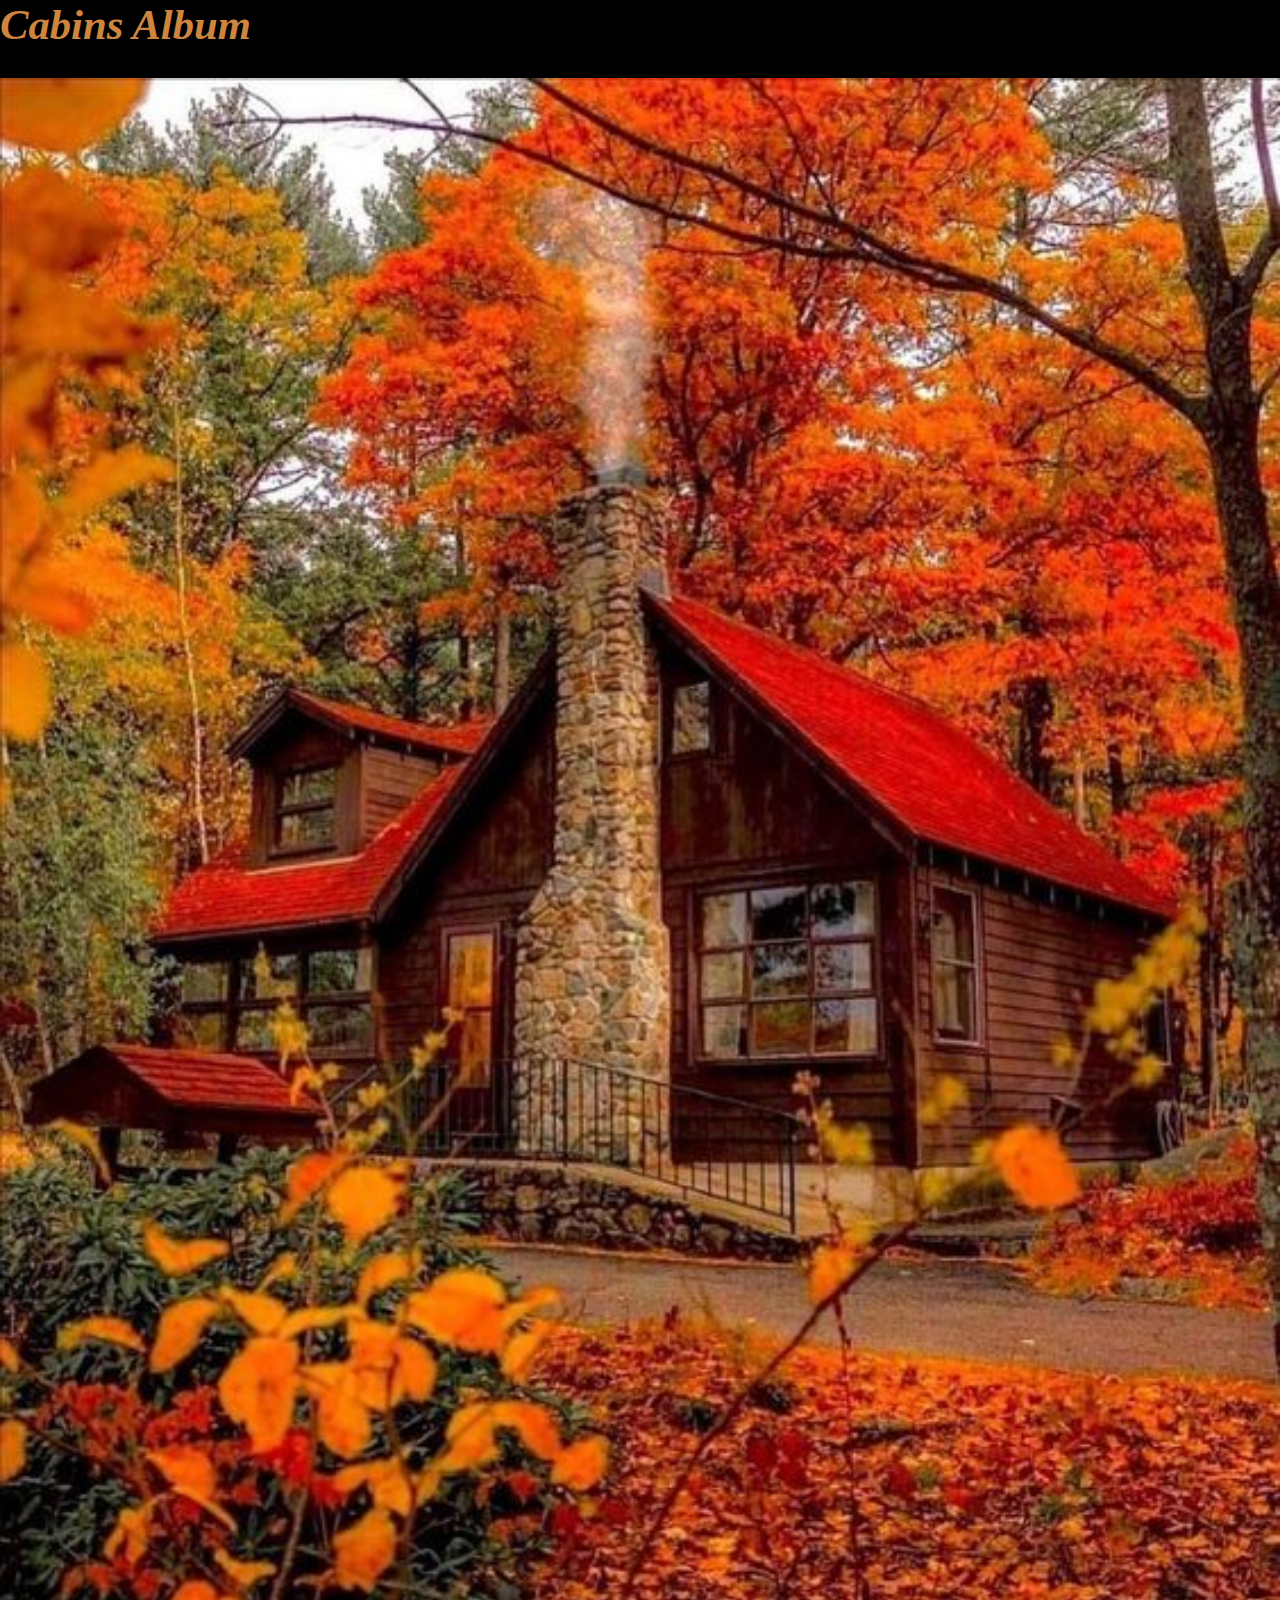
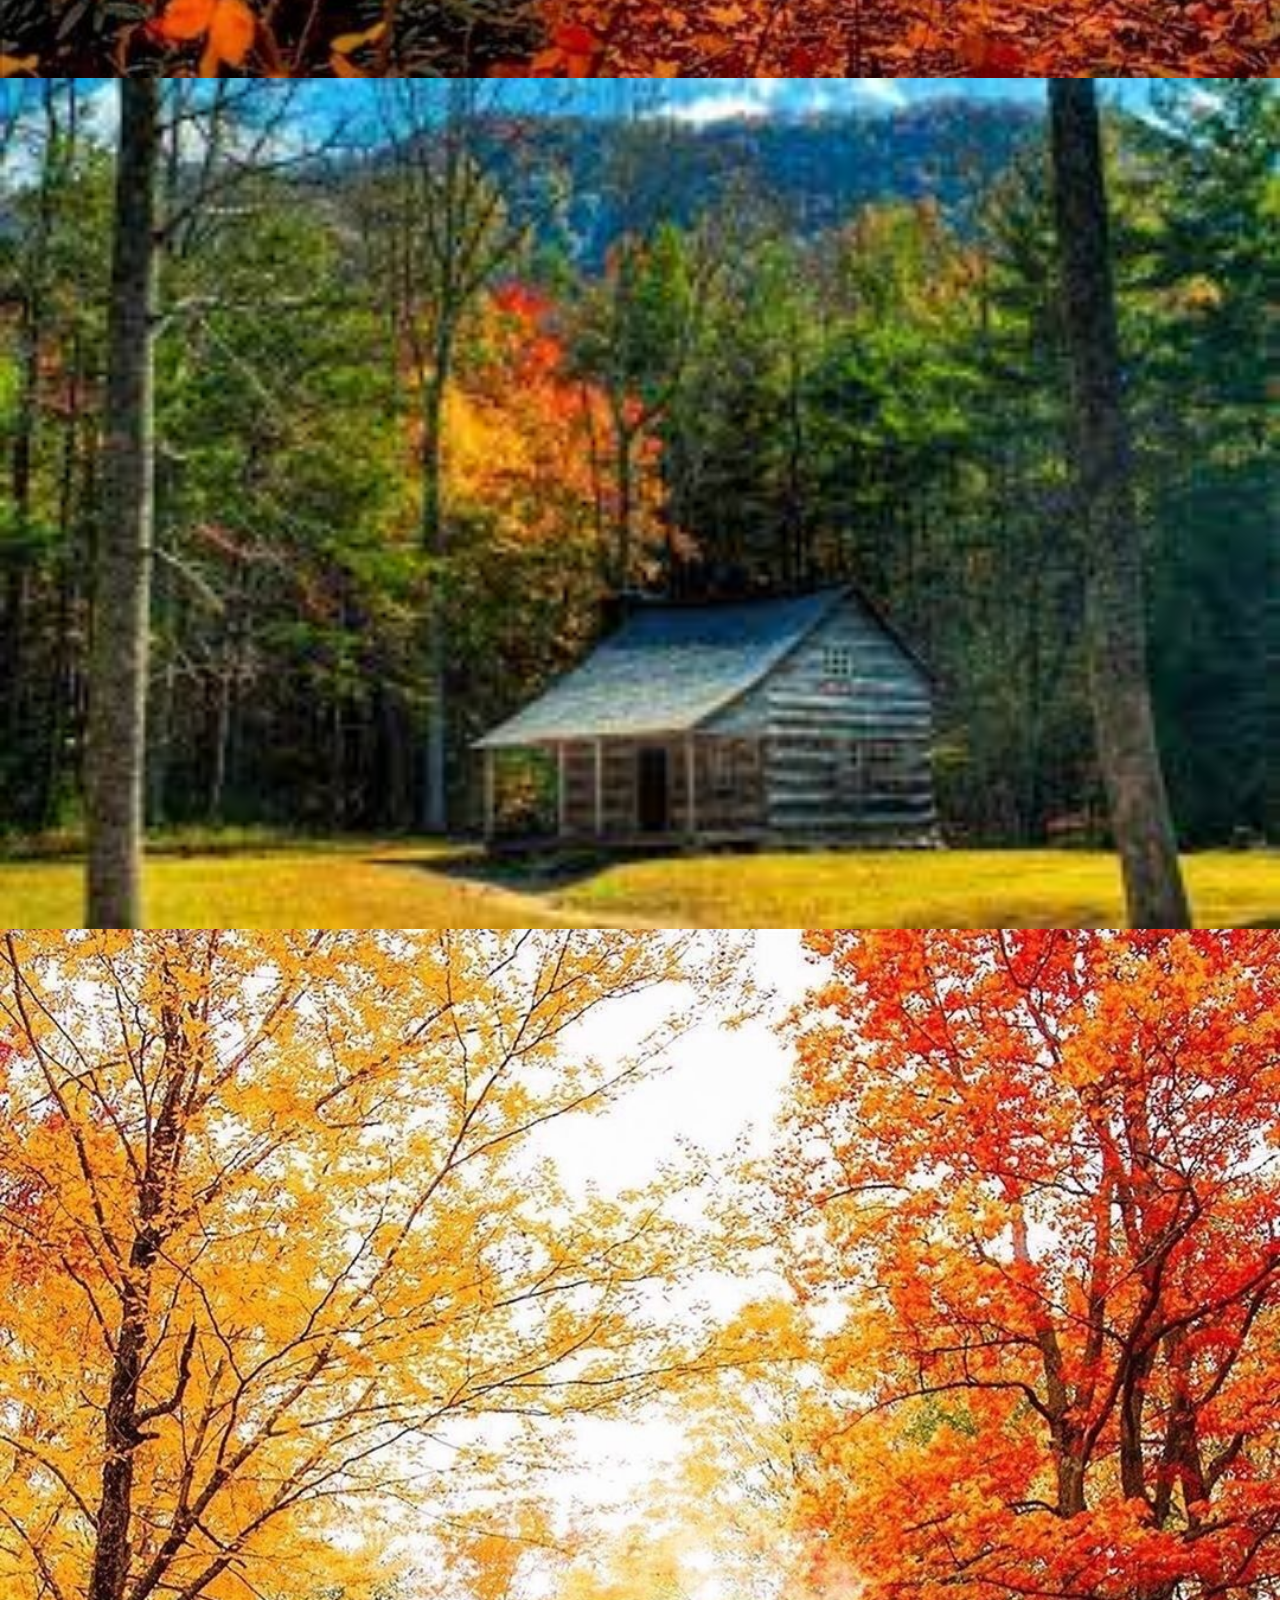
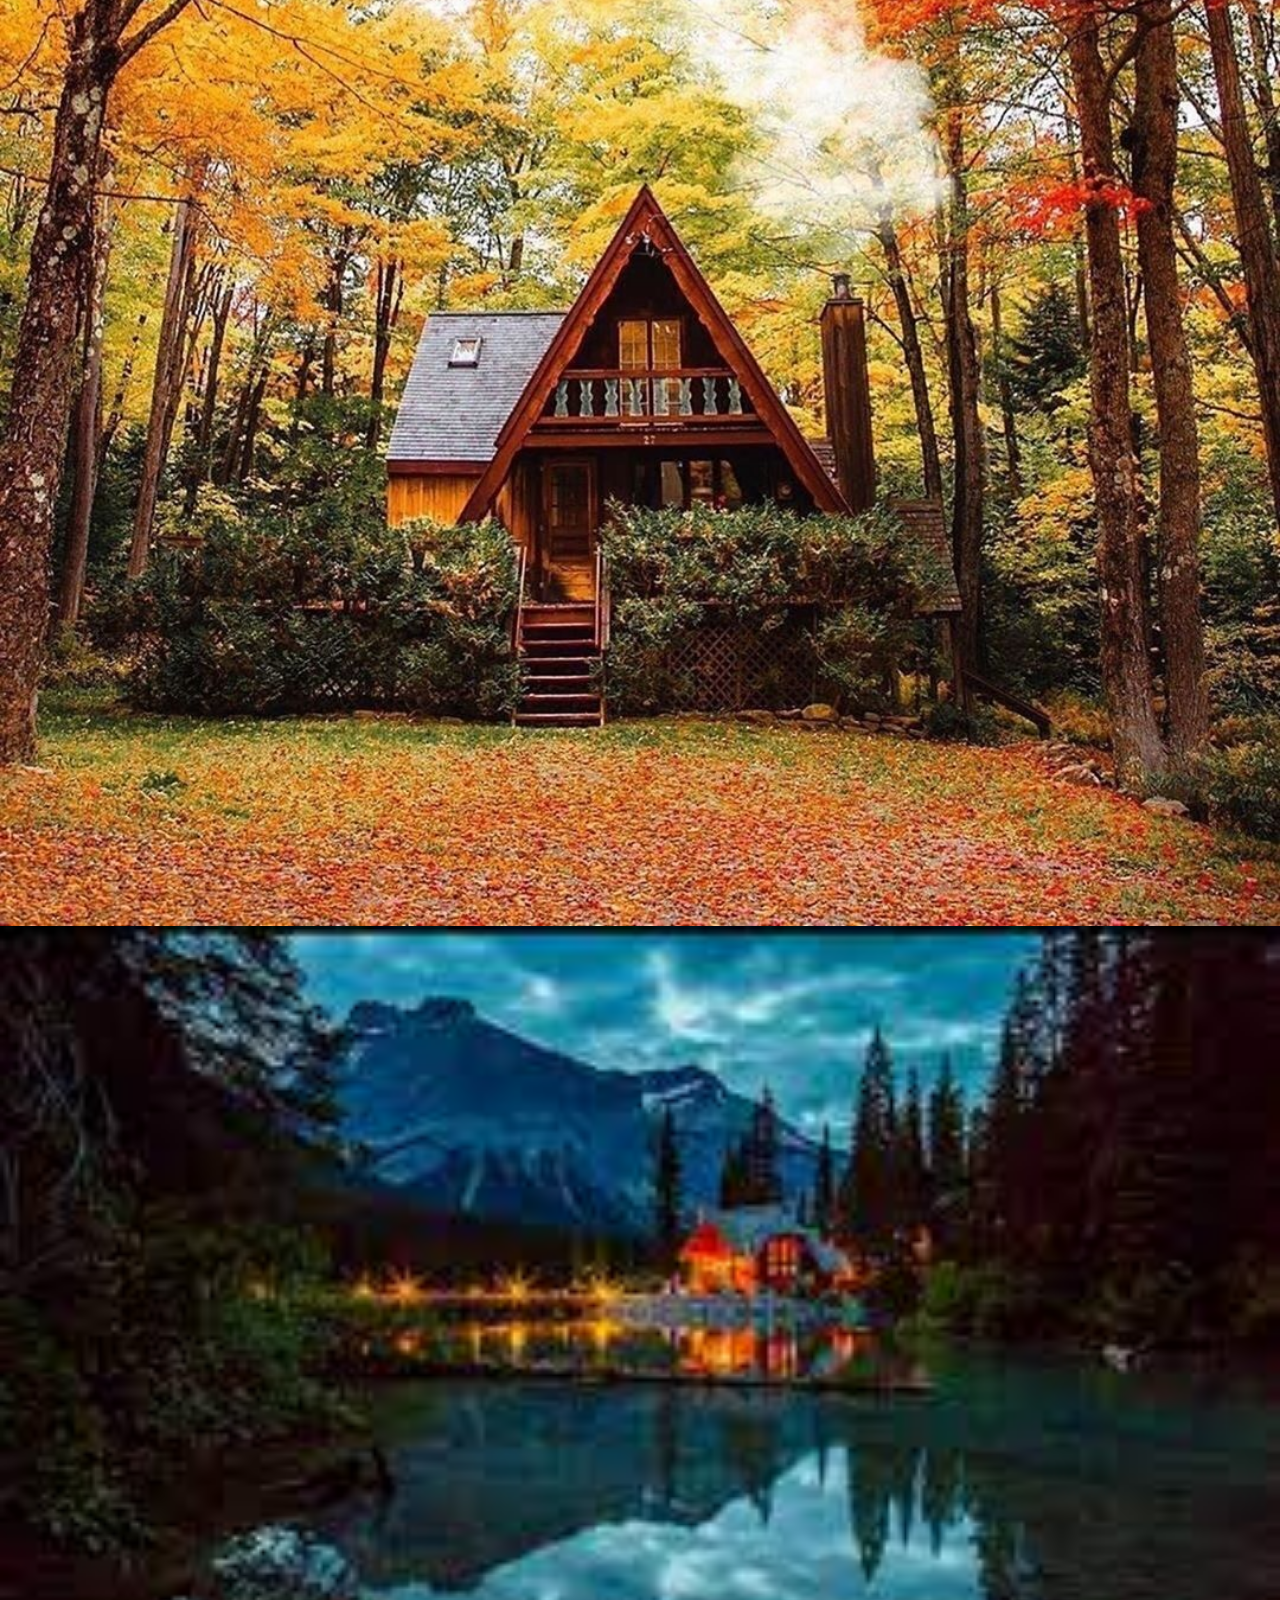
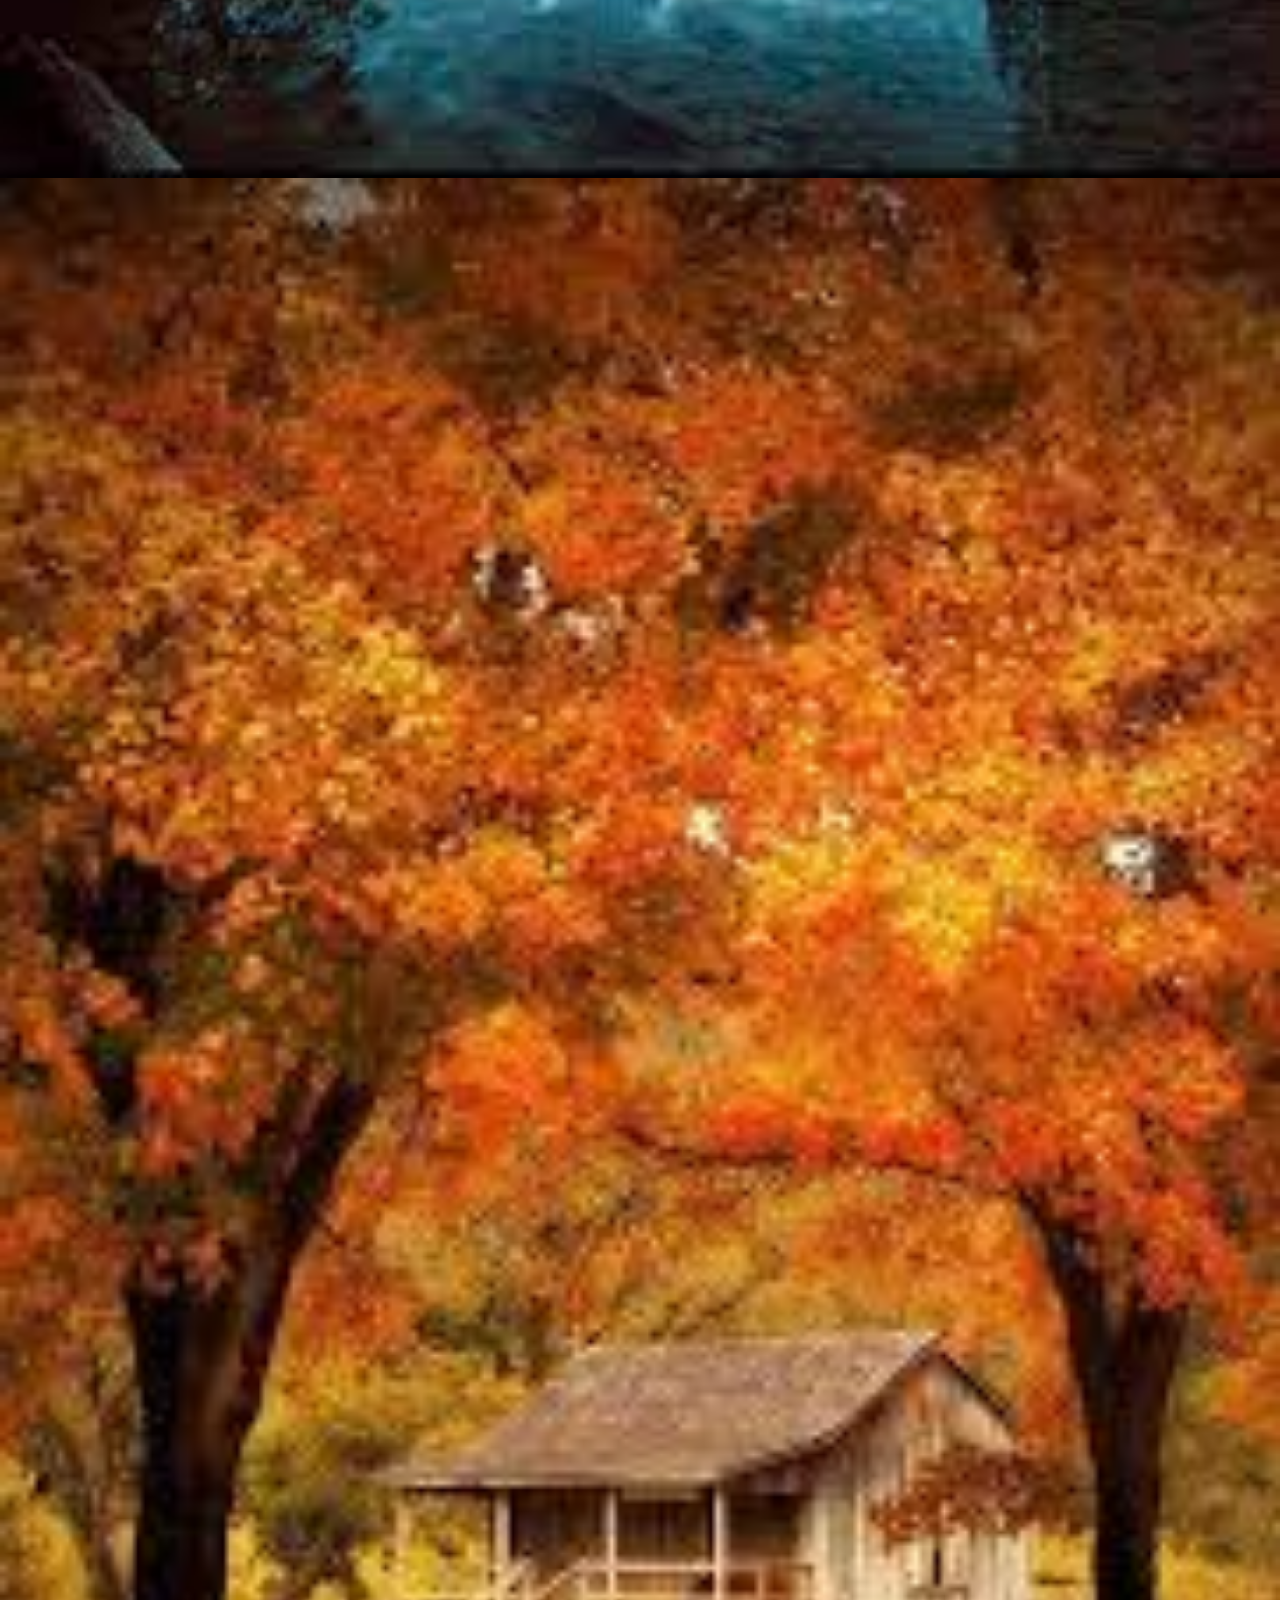
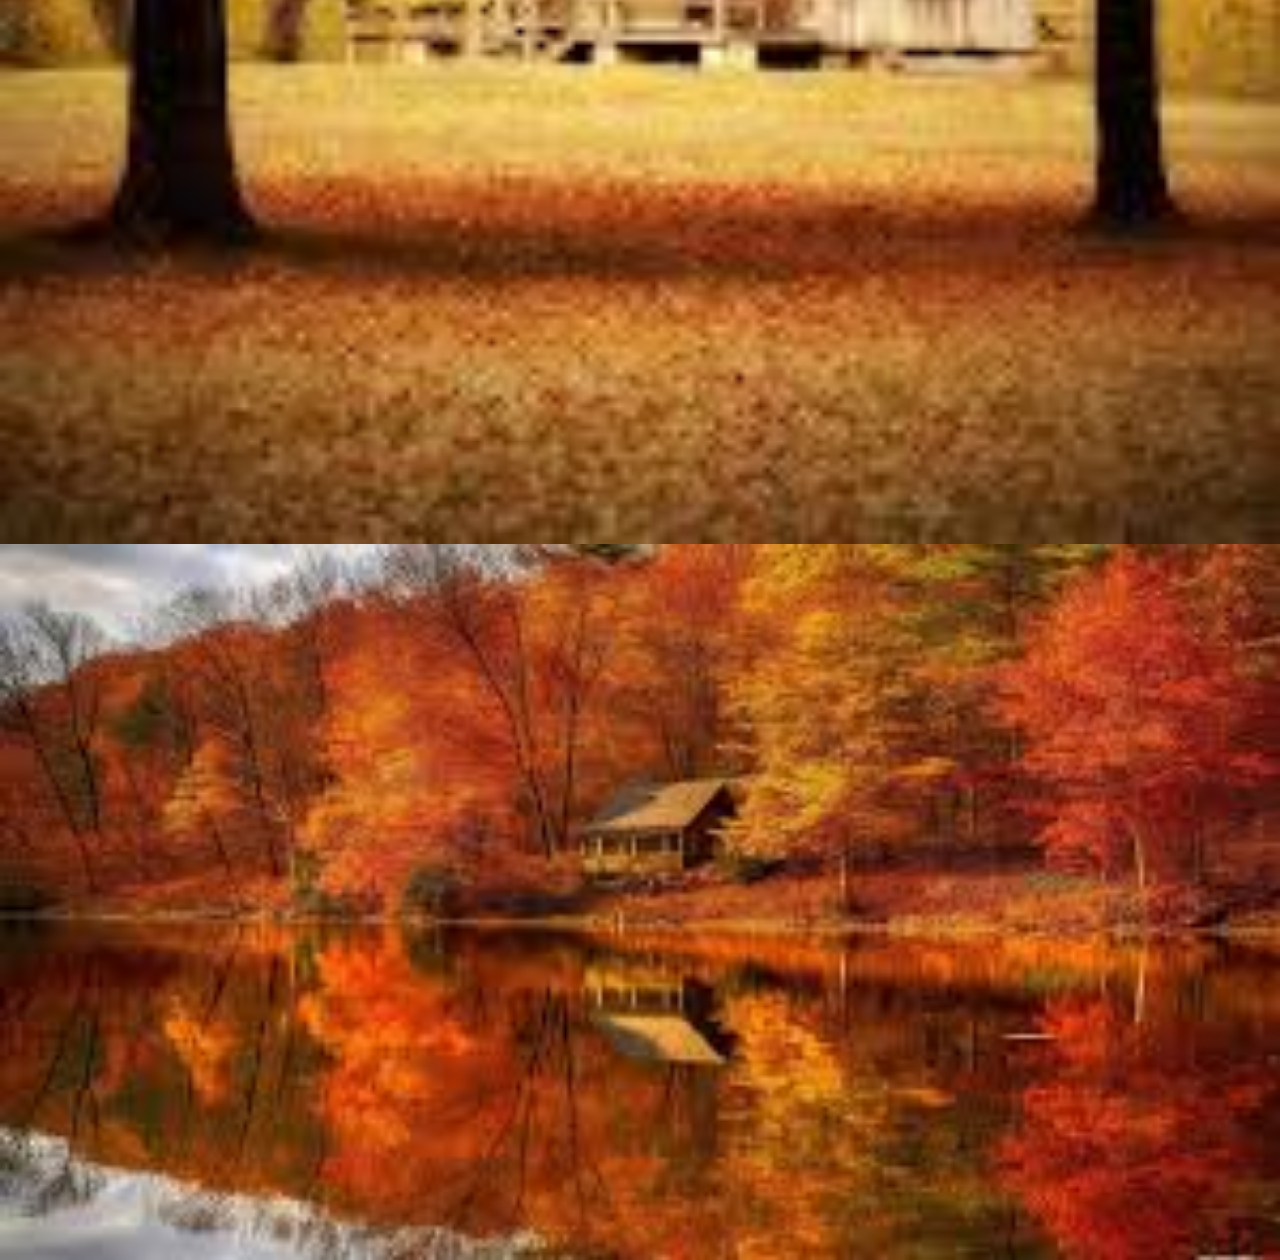
==== album.html @ 655114e1 "Original upload of Fall Cabins webpage" ====
<html>
  <head>
    <title>Cabins Album</title>
    <link rel="stylesheet" href="./styles.css"/>
  </head>
  <body>
    <h1>Cabins Album</h1>
    <article>
      <section>
        <img src="./images/Fall Cabin.jpeg" alt="a cabin in fall"/>
        <img src="./images/Old Cabin.jpeg" alt="an old cabin"/>
        <img src="./images/Pretty Cabin.jpeg" alt="a pretty cabin"/>
        <img src="./images/Sunset Cabin.jpeg" alt="a cabin during sunset"/>
        <img src="./images/Trees with Cabin.jpeg" alt="a cabin behind old trees"/>
        <img src="./images/Last Cabin.jpeg" alt="the last cabin on page"/>
      </section>
    </article>
  </body>
</html>
---- styles.css ----
body {
  margin: 0;
  width: 100vw;
  height: 100 vw;
  padding: 0;
  background-color: rgb(0,0,0);
  color: peru;
  font-family: audrey;
}
a:link, a:visited{
  background-color: peru;
  color: white;
  padding: 14px 25px;
  text-align: center;
  text-decoration: none;
  display: inline-block;
  font-family: audrey;
}
a:hover, a:active{
  background-color: #ffc815;
}
img{
  width: 100vw;
  height: auto;
}
h1{
  font-size: 32pt;
  font-style: italic;
  font-family: audrey;
}
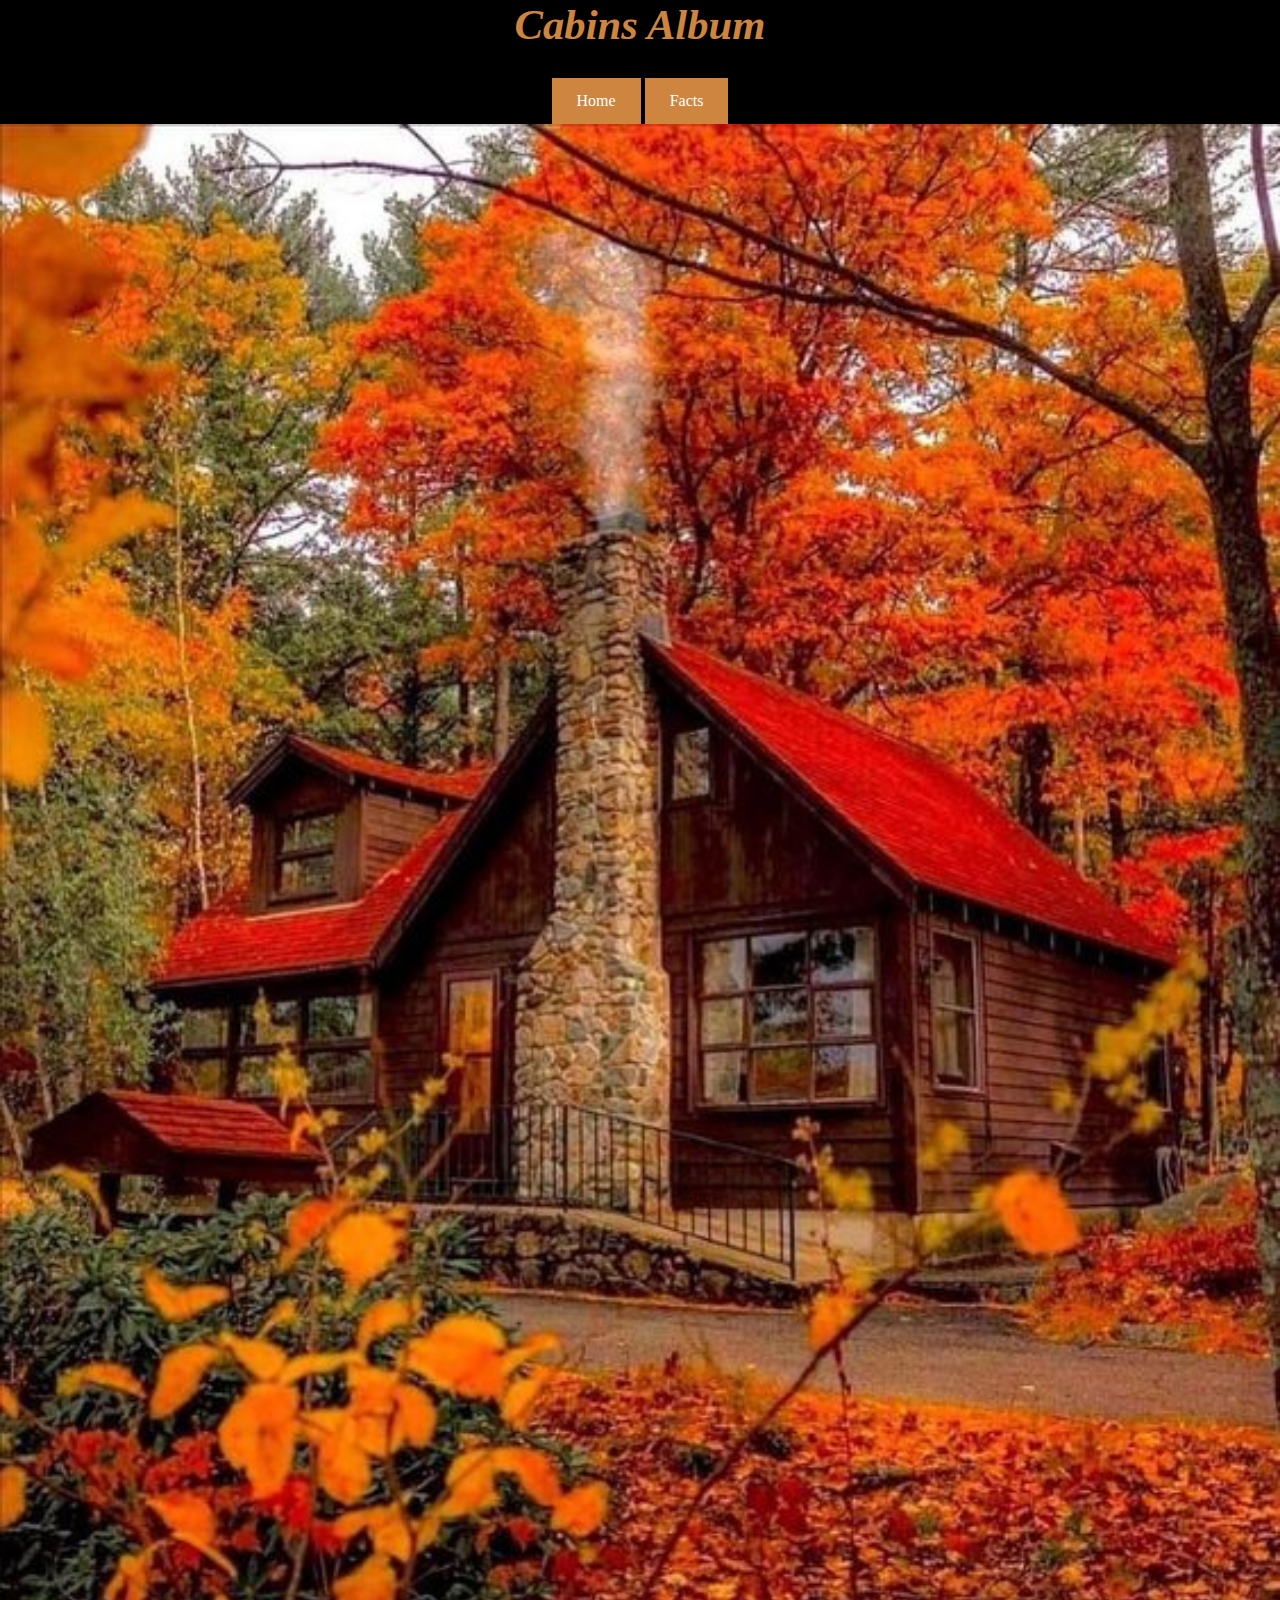
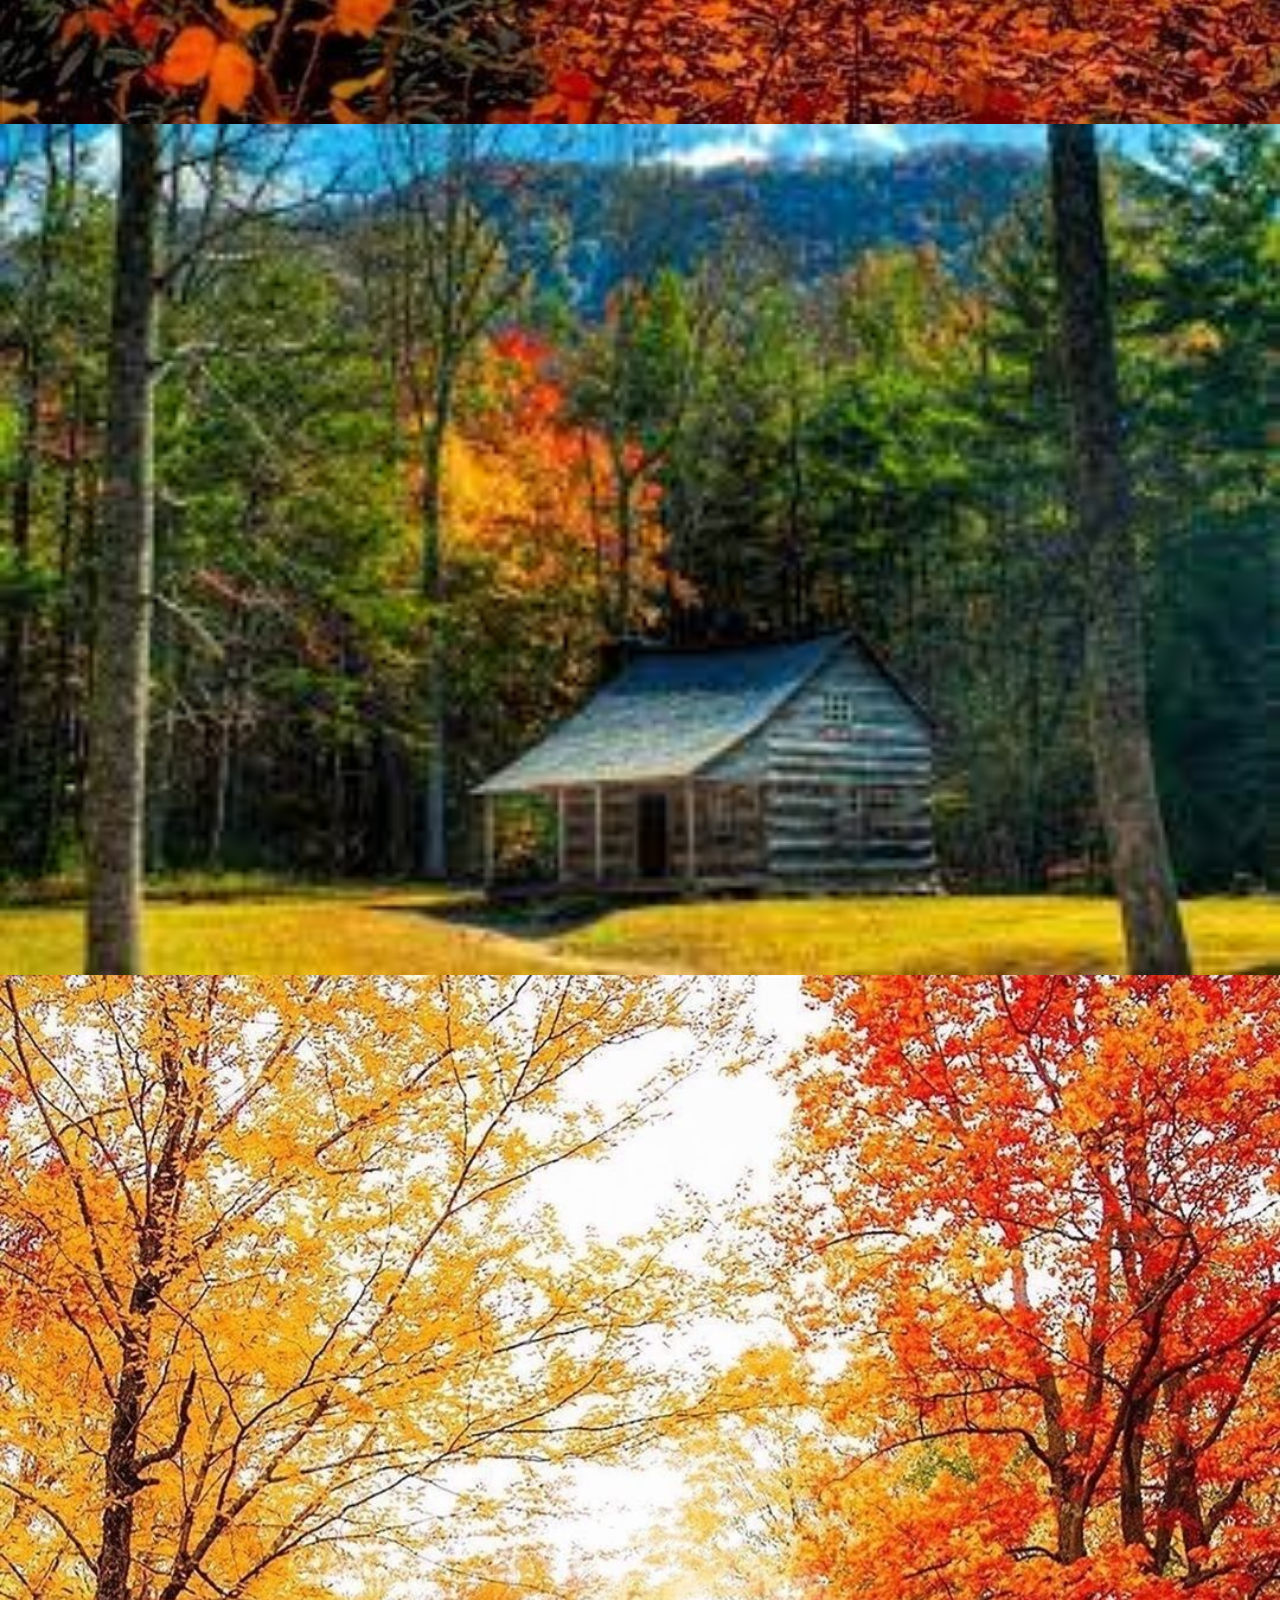
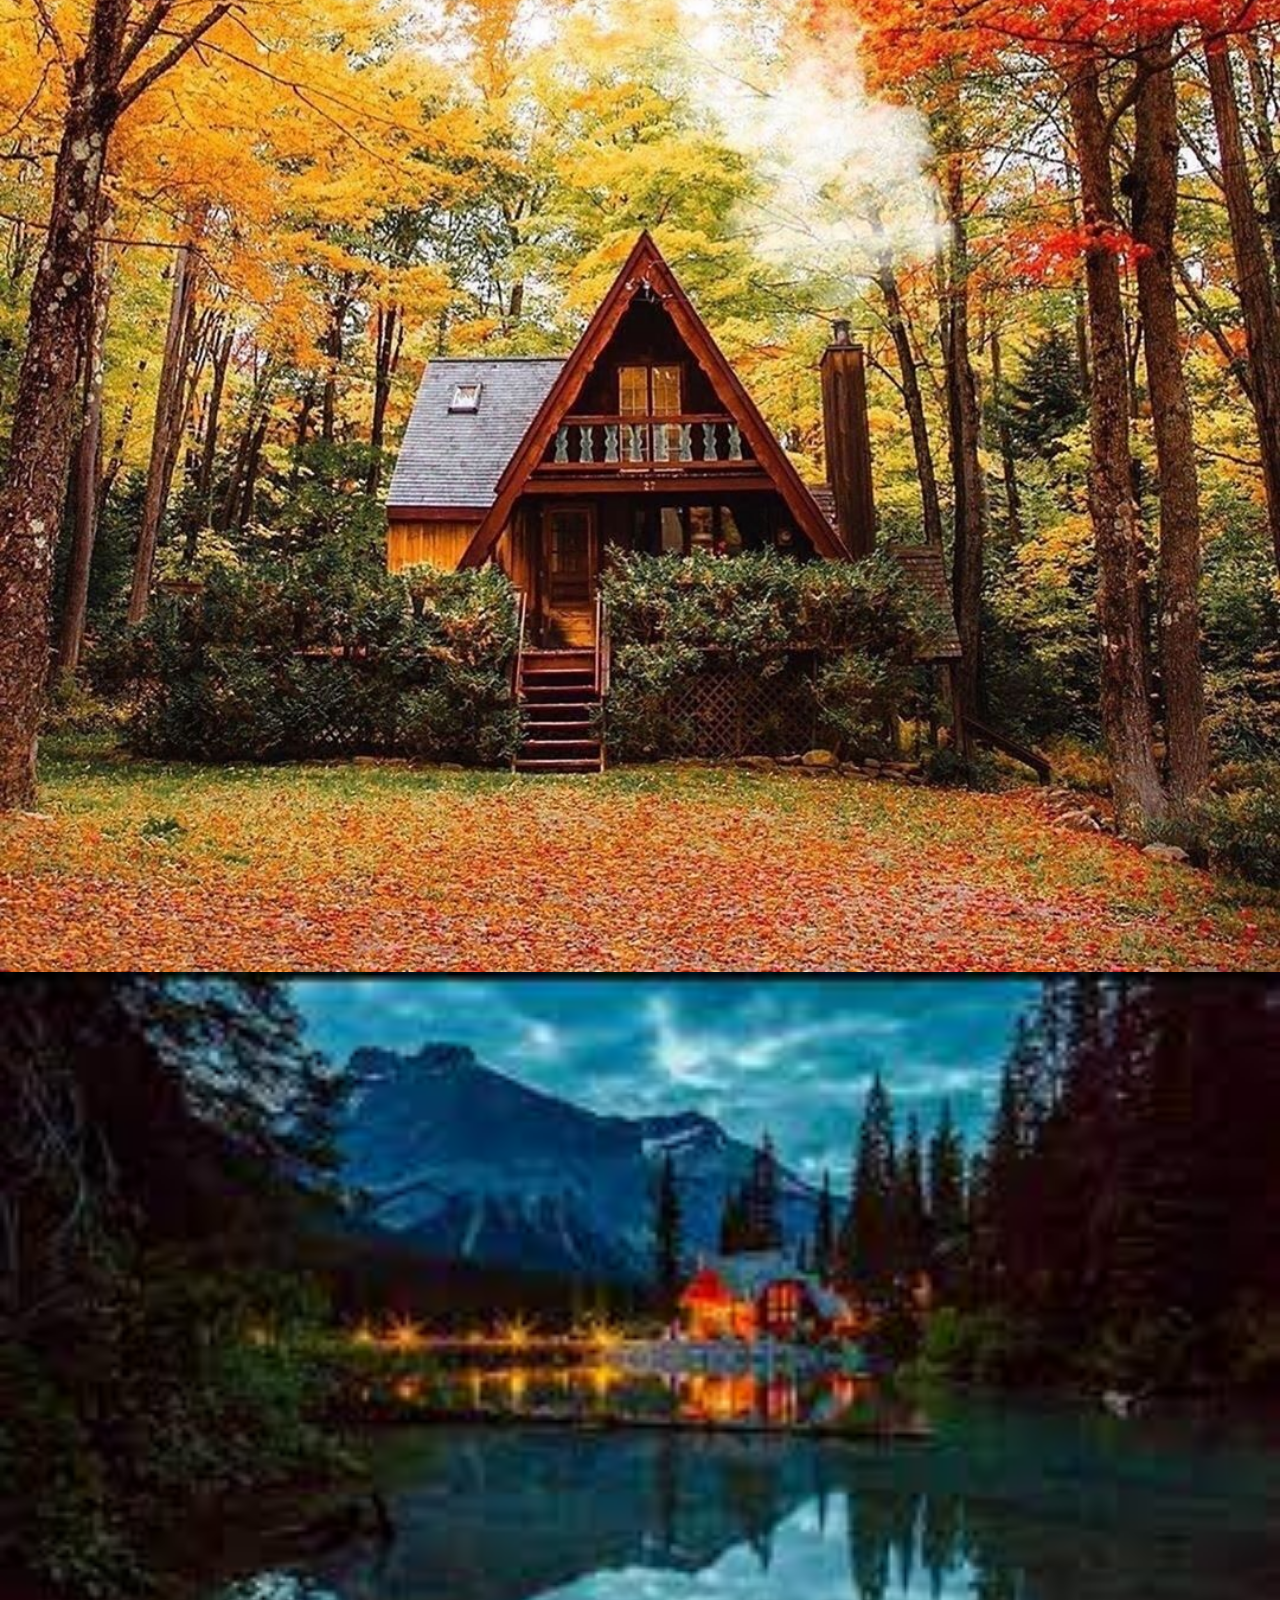
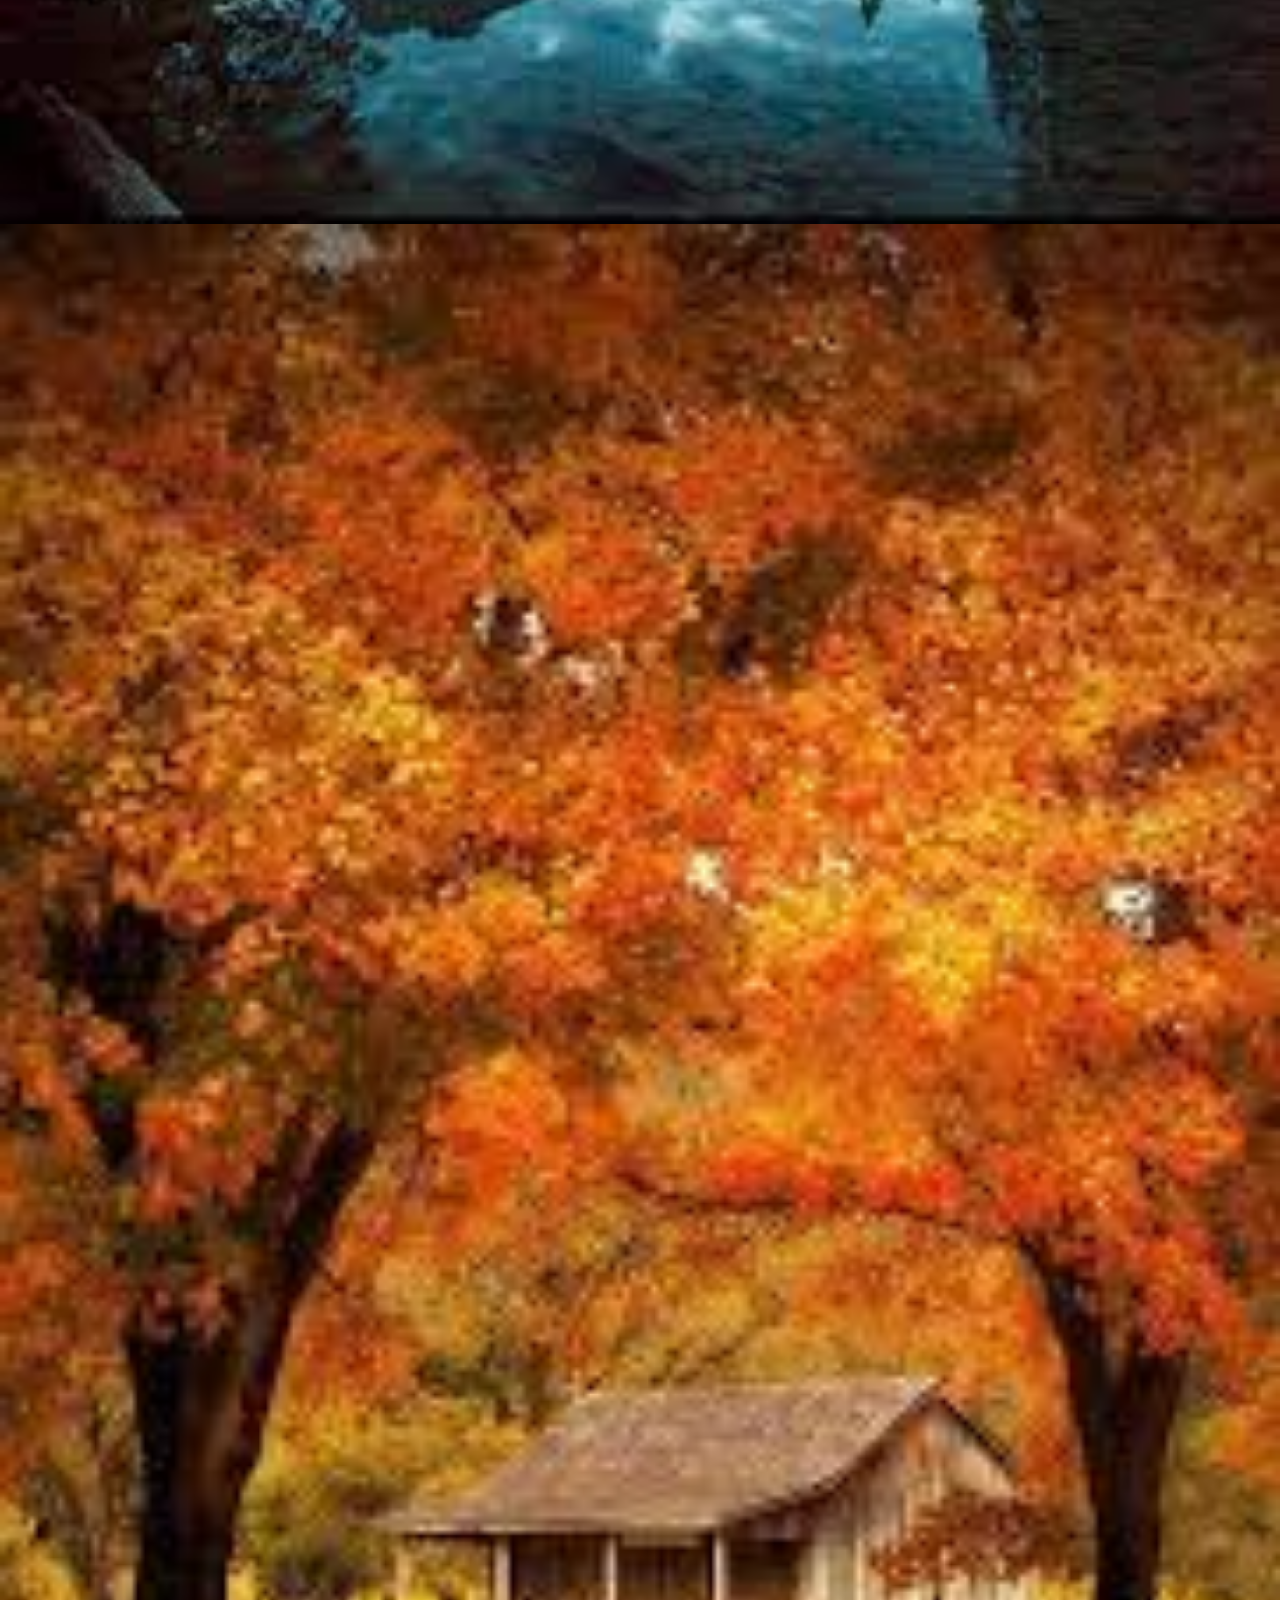
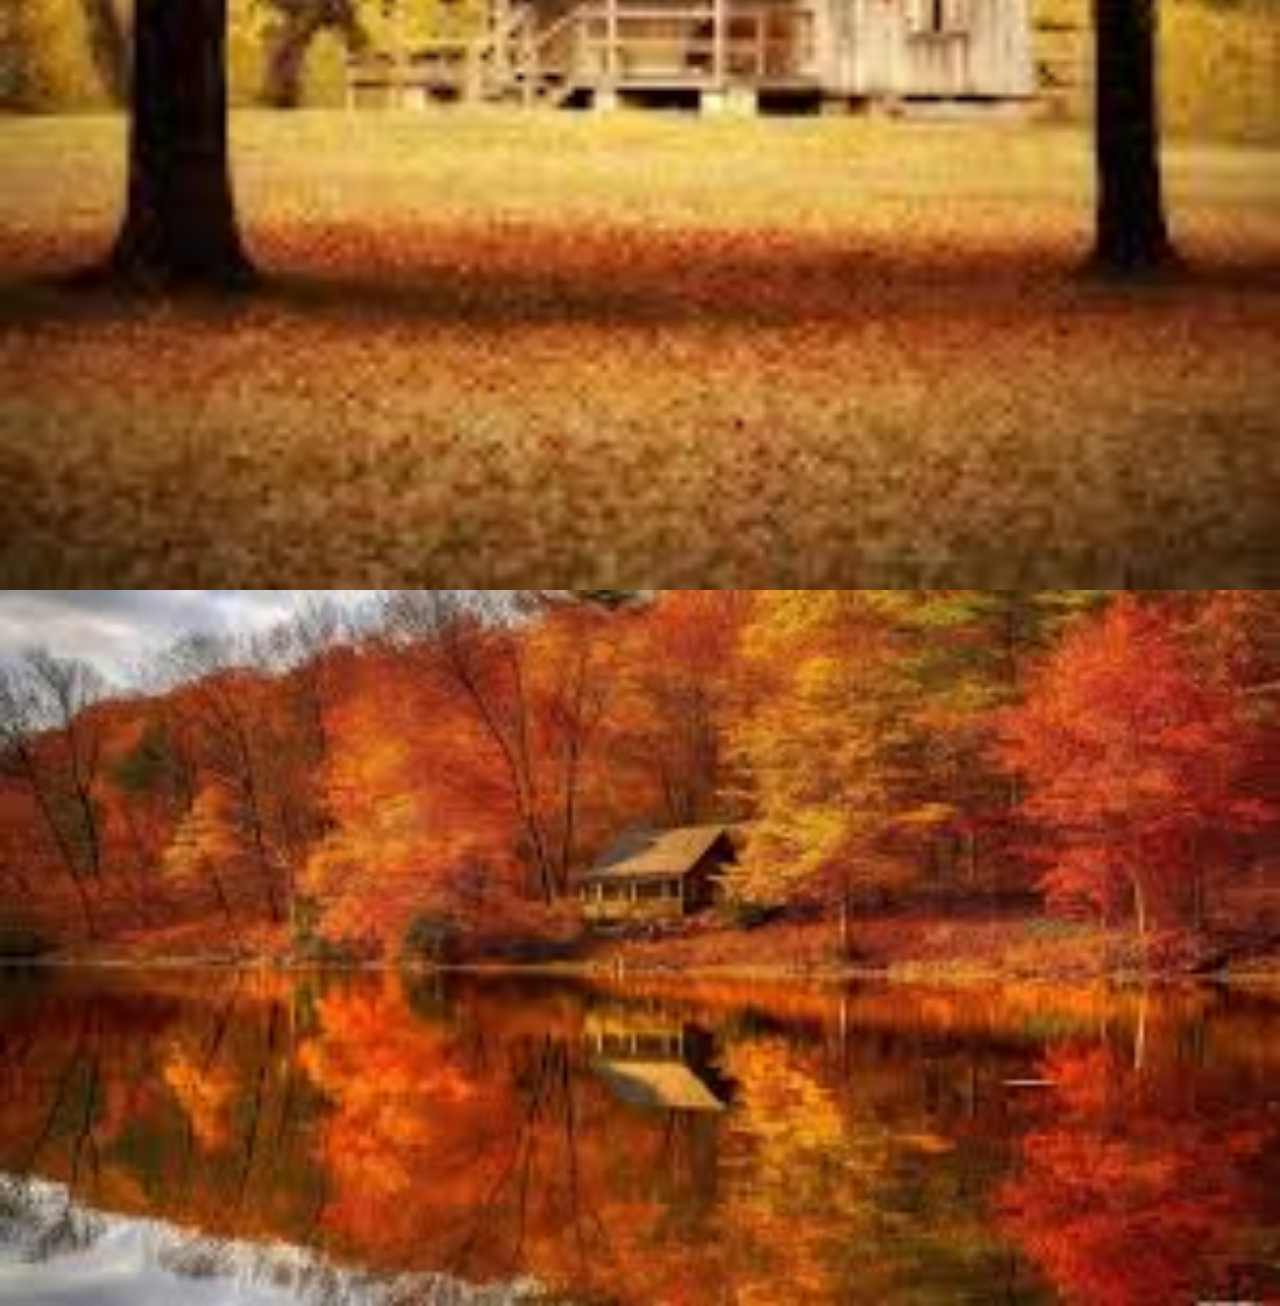
==== commit 6b3ecd11: "Updates to the fact and album htmls" ====
--- a/album.html
+++ b/album.html
@@ -4,7 +4,11 @@
     <link rel="stylesheet" href="./styles.css"/>
   </head>
   <body>
-    <h1>Cabins Album</h1>
+    <center><h1>Cabins Album</h1></center>
+    <center><nav>
+      <a href="./index.html">Home</a>
+      <a href="./facts.html">Facts</a>
+    </nav></center>
     <article>
       <section>
         <img src="./images/Fall Cabin.jpeg" alt="a cabin in fall"/>
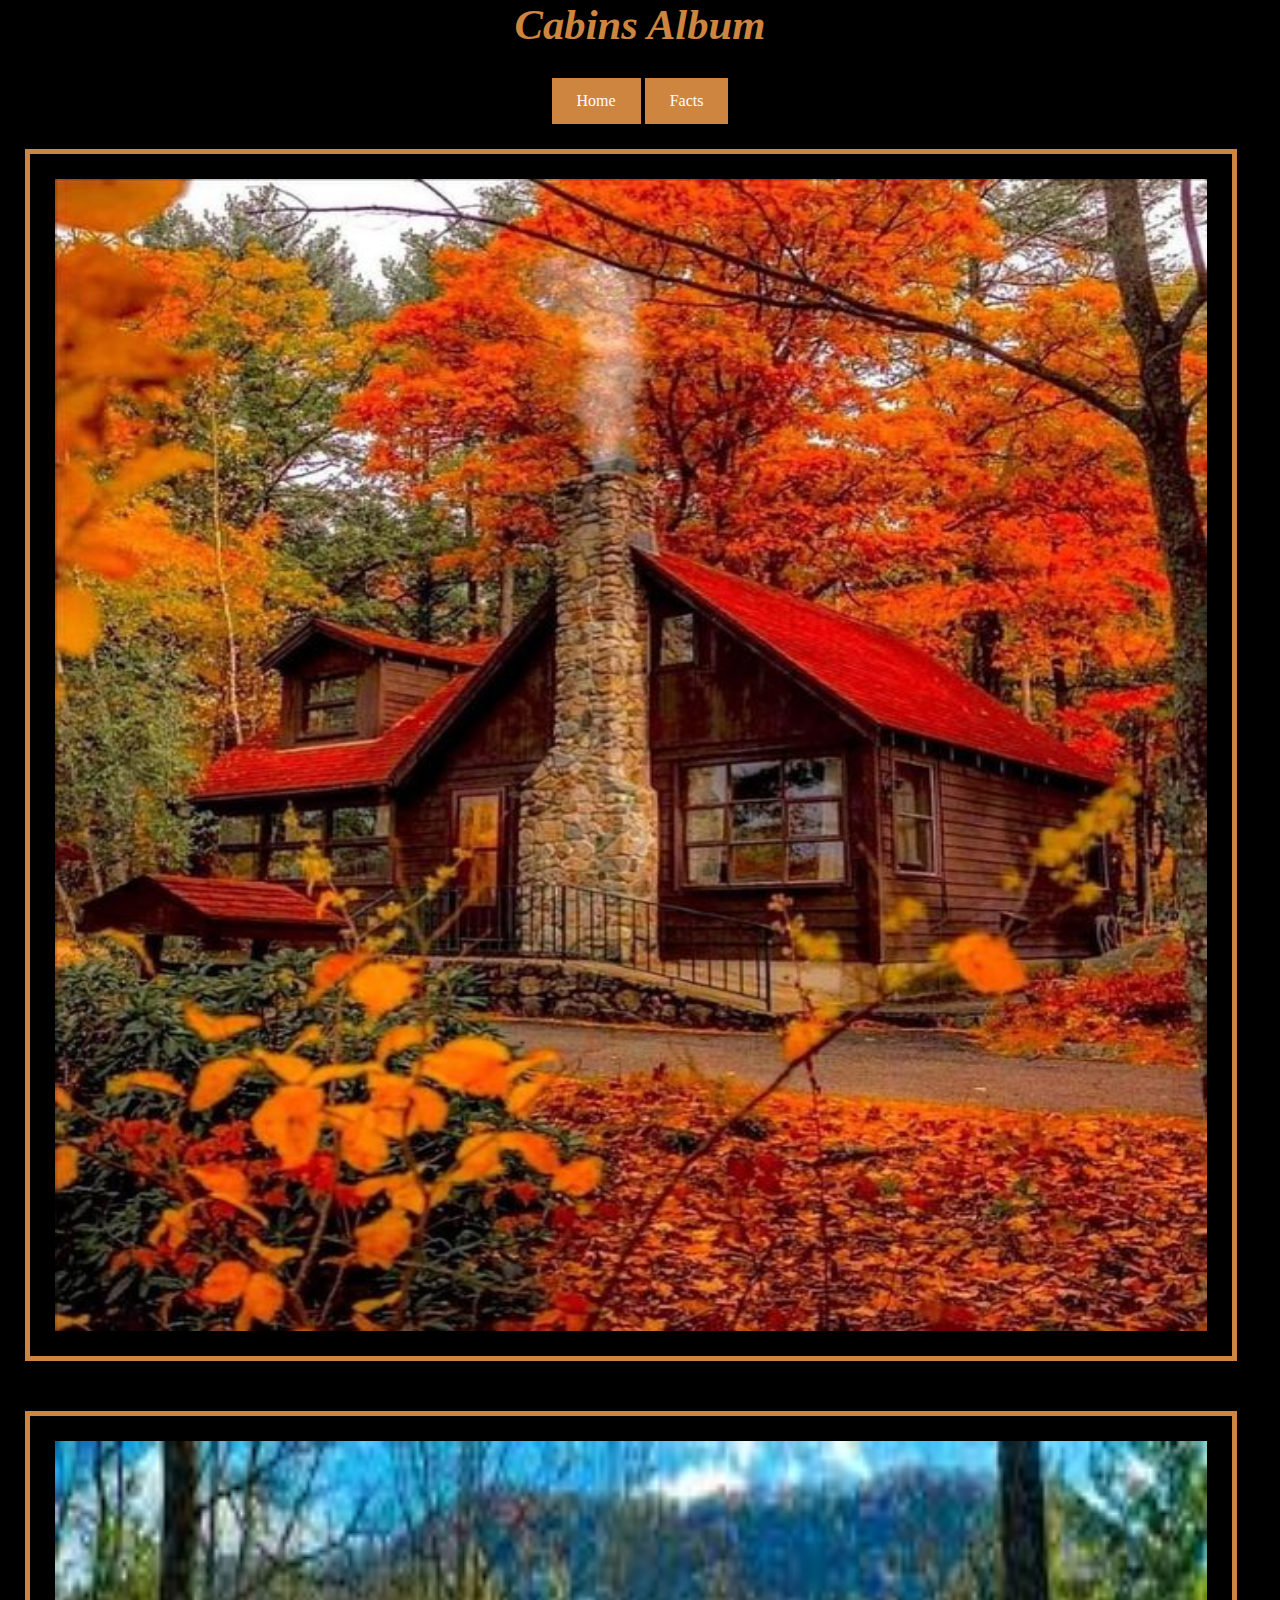
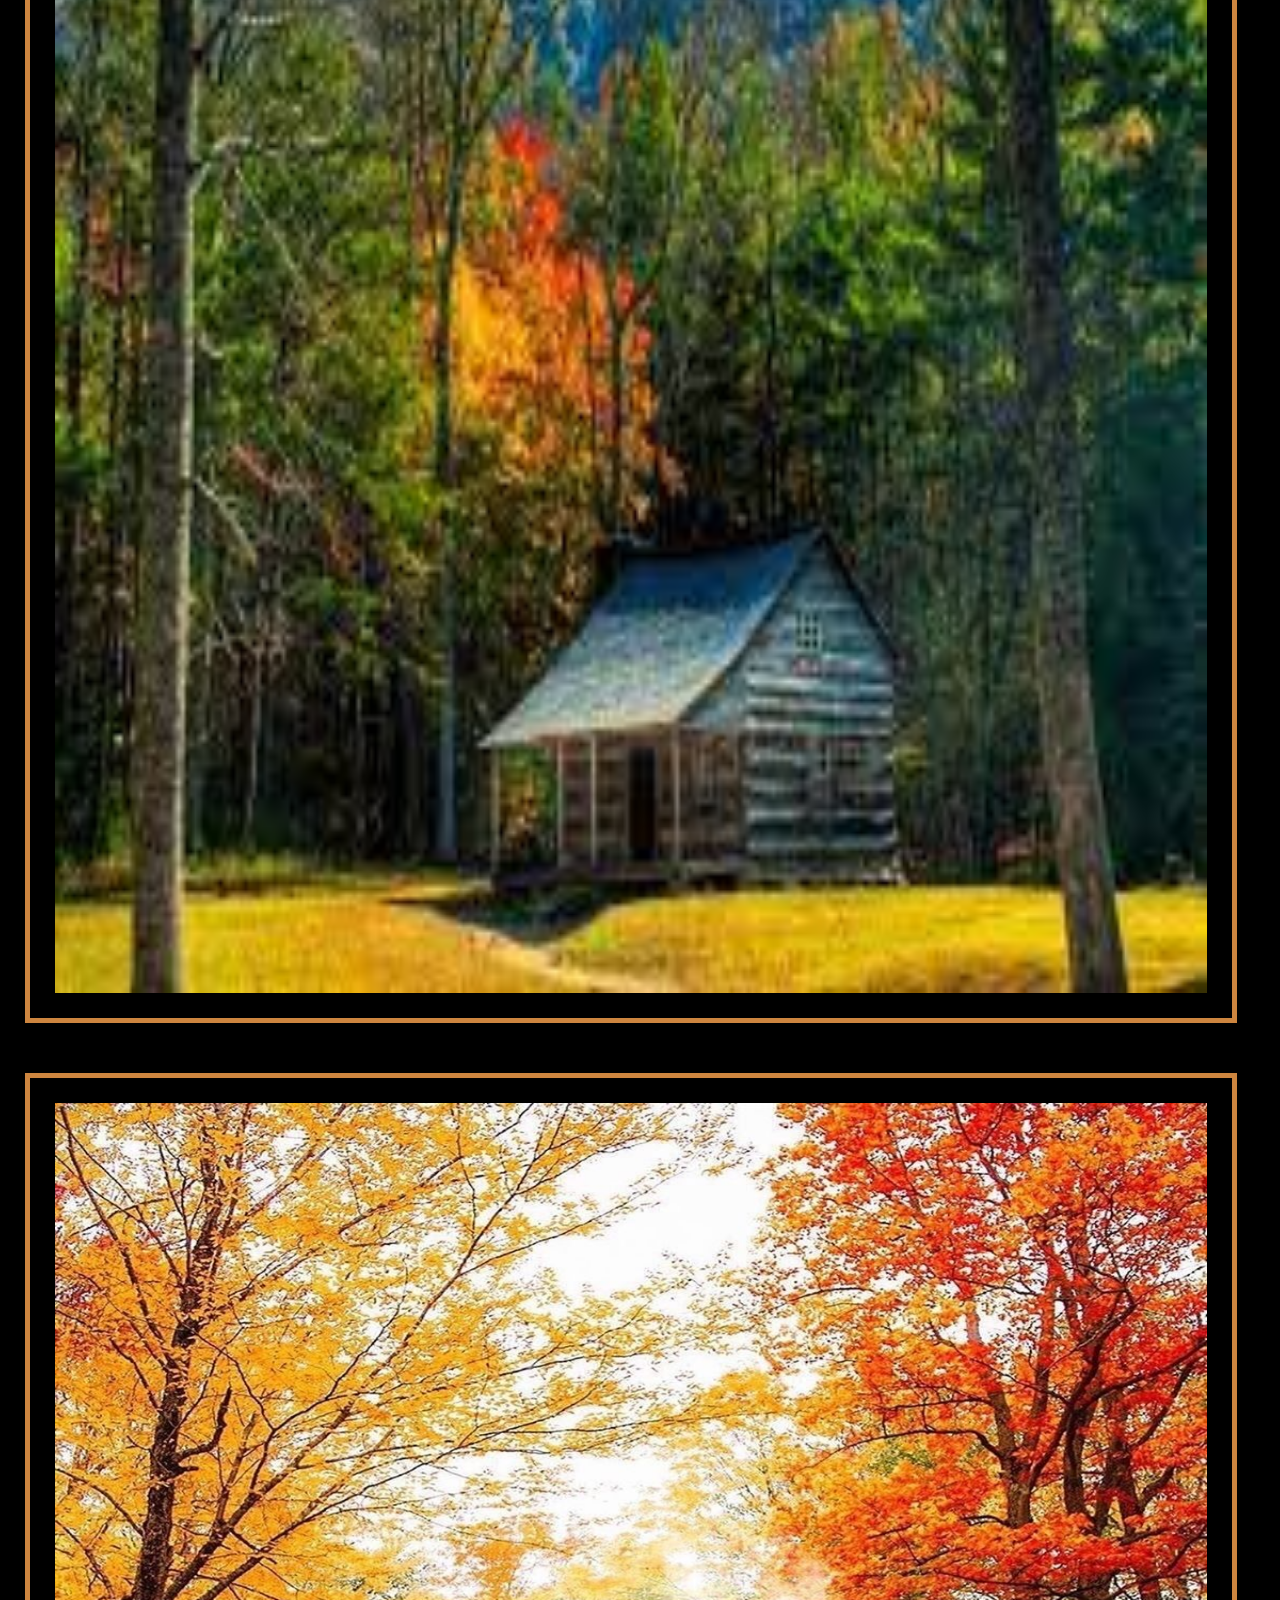
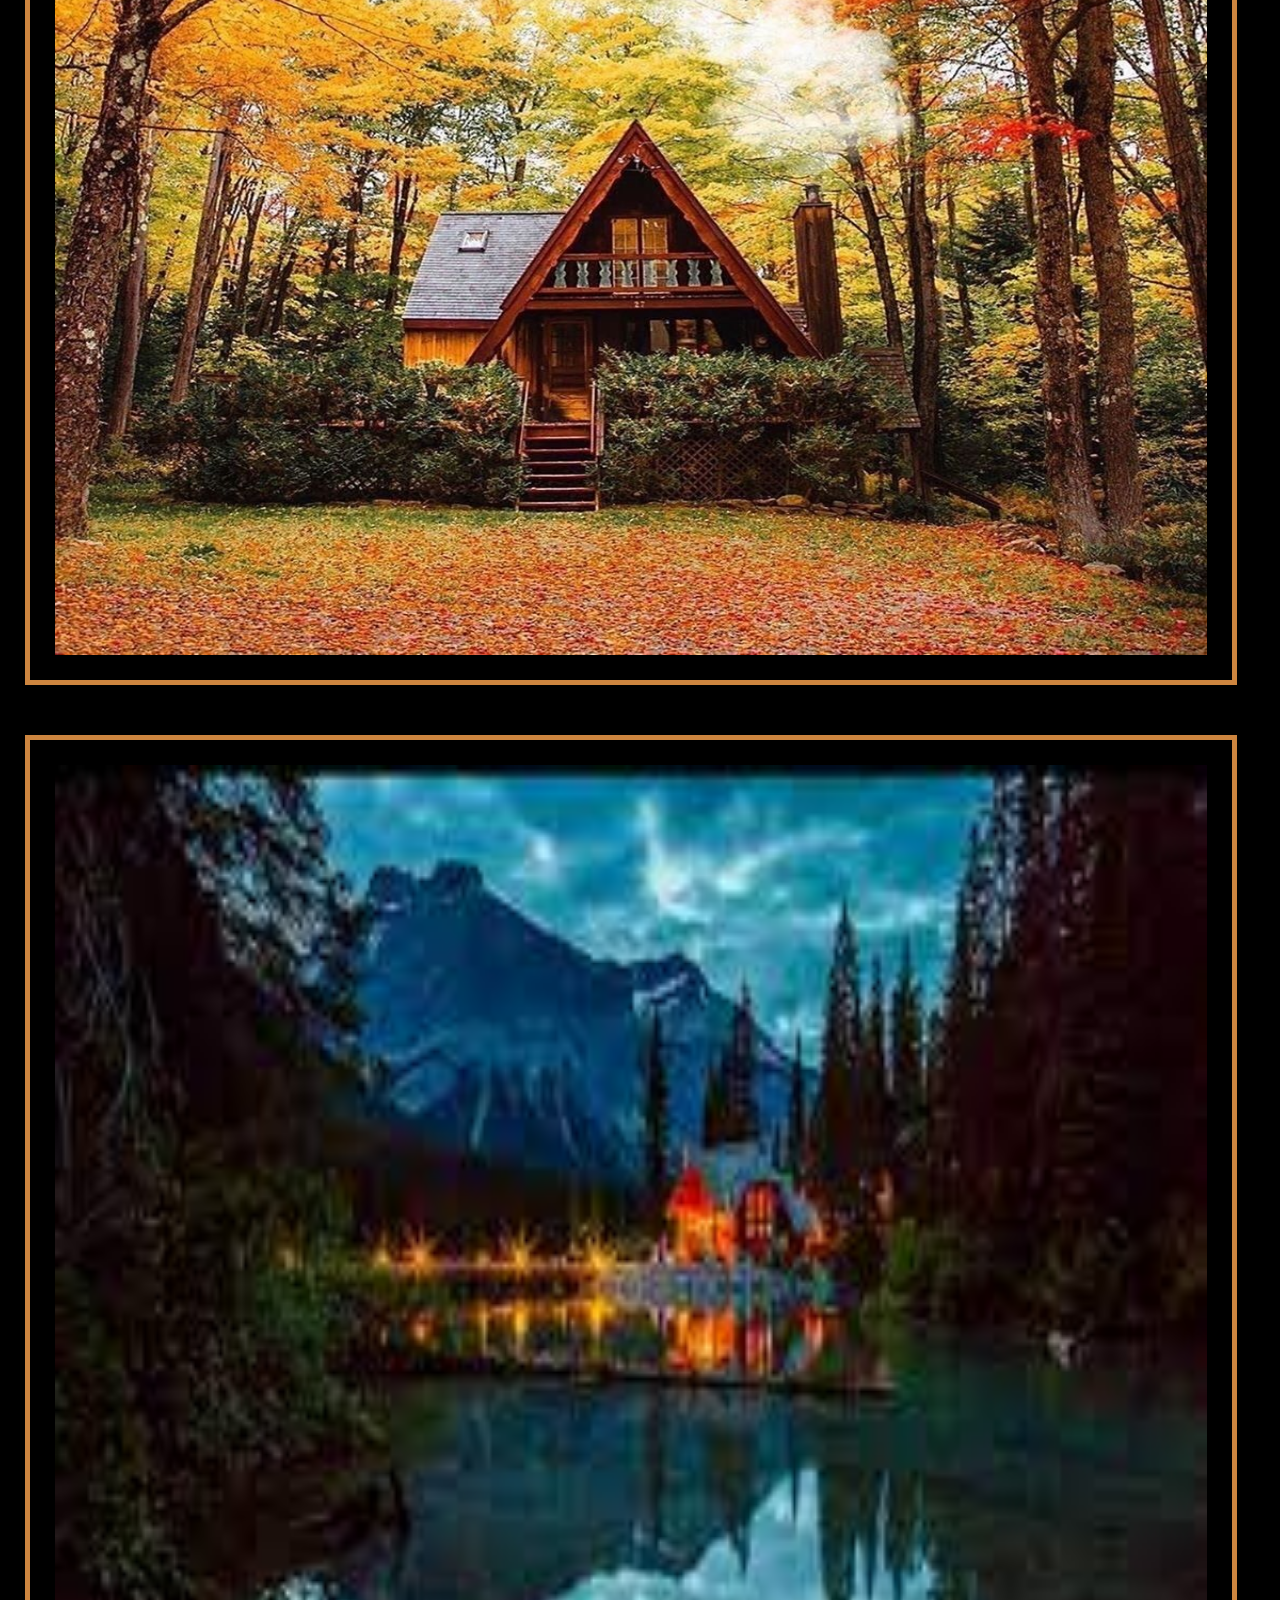
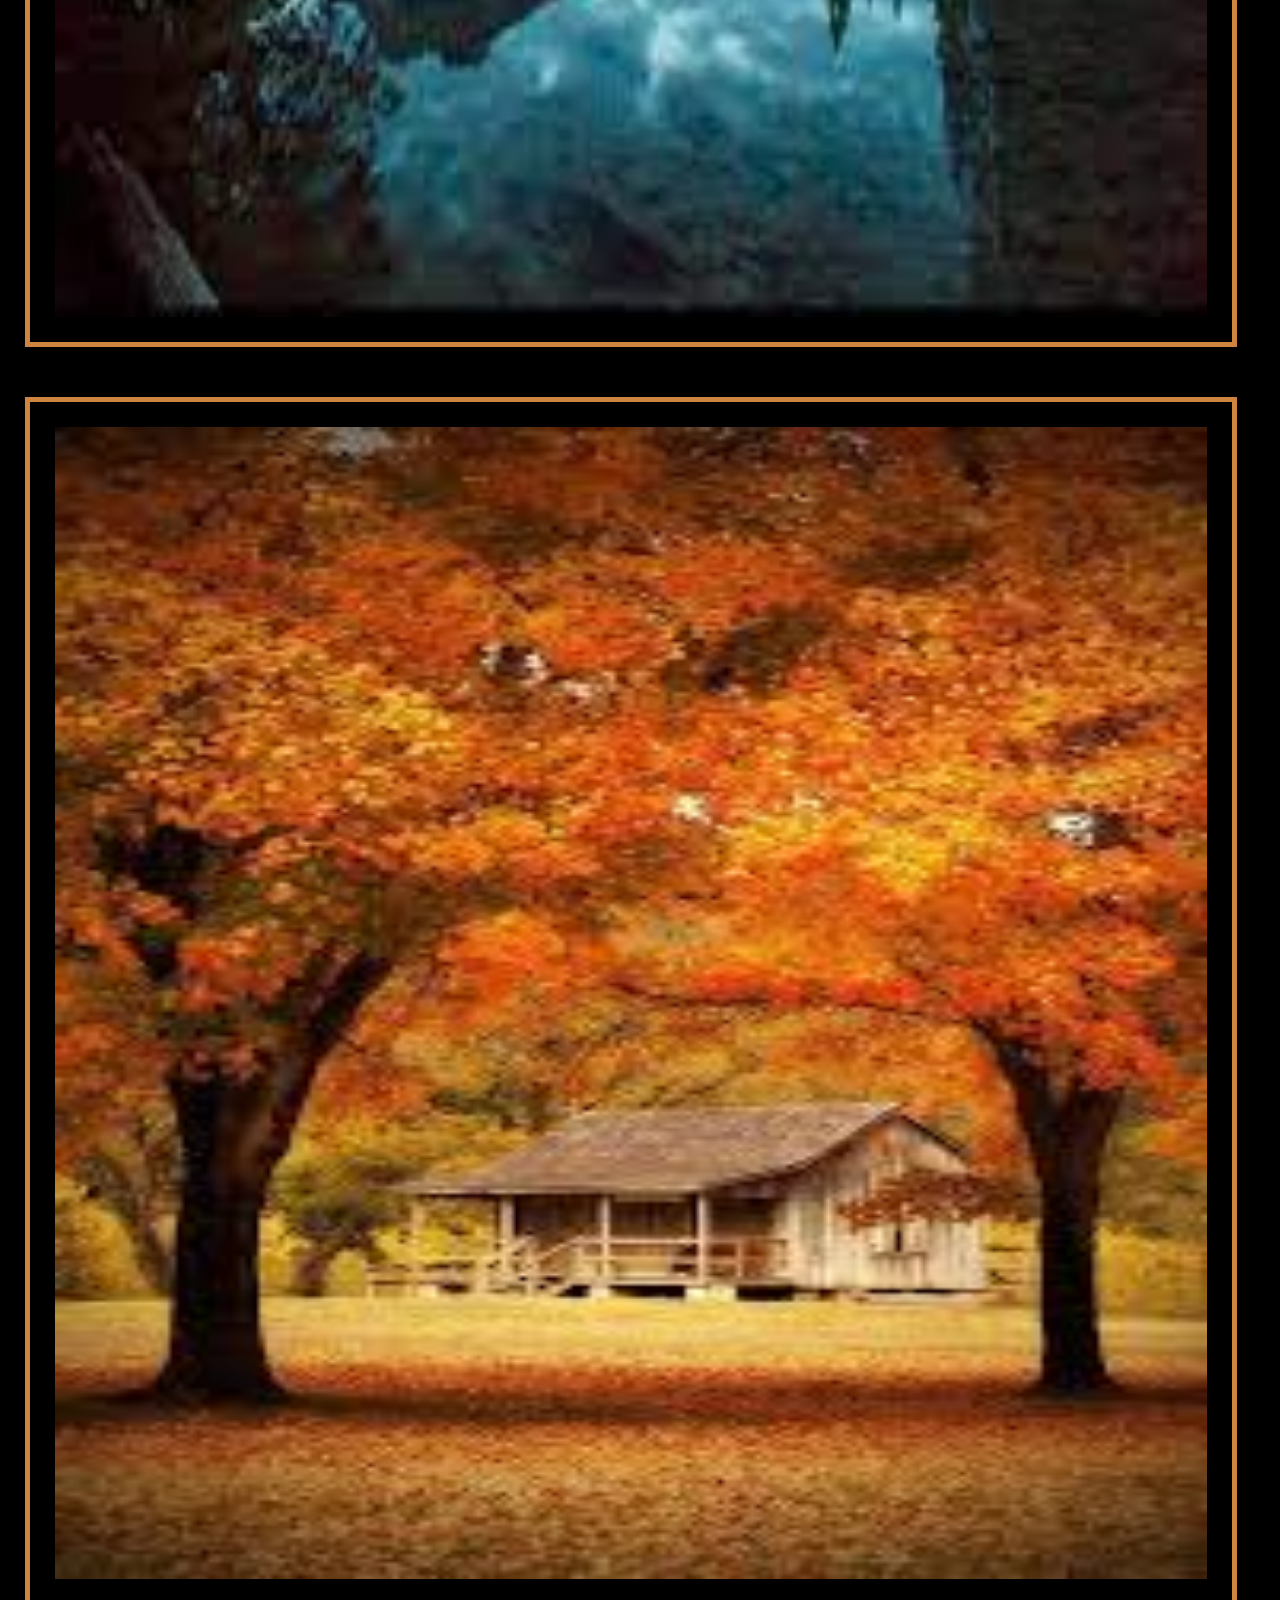
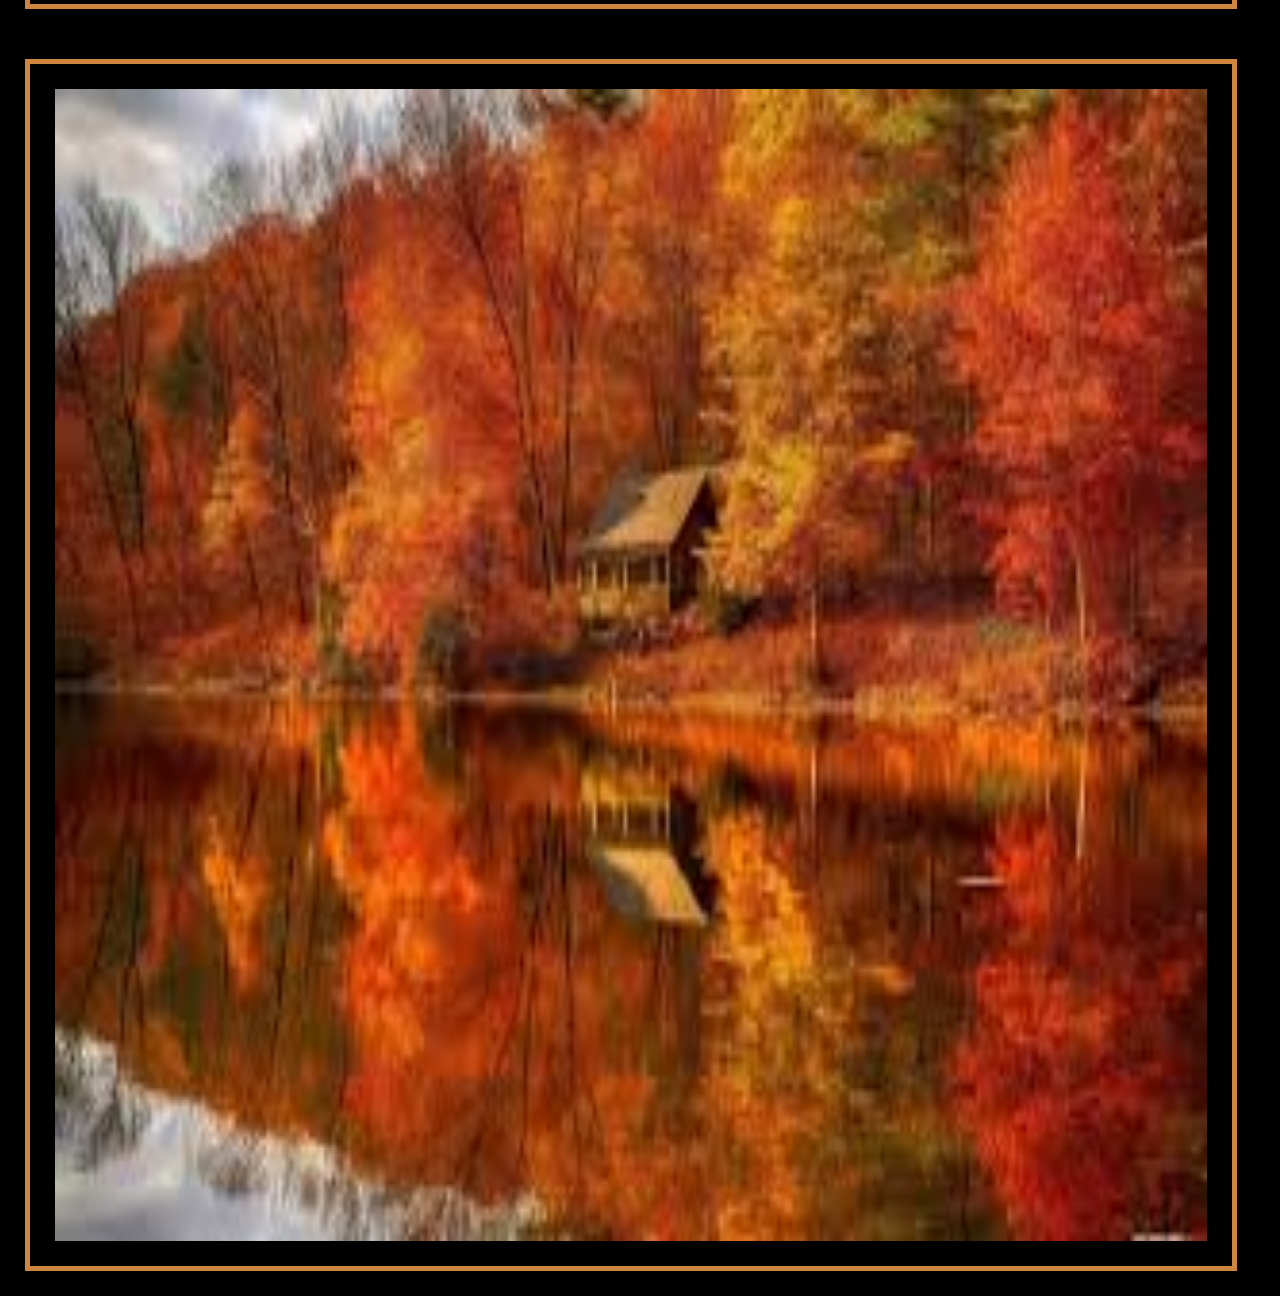
==== commit 63af26c4: "Removed <center></center> from HTML and text-aligned in css; changed img padding and border" ====
--- a/album.html
+++ b/album.html
@@ -2,13 +2,22 @@
   <head>
     <title>Cabins Album</title>
     <link rel="stylesheet" href="./styles.css"/>
+    <style>
+      img {
+        border: 5px solid peru;
+        margin: 25px 25px;
+        padding: 25px 25px;
+        width: 90vw;
+        height: 90vw;
+      }
+    </style>
   </head>
   <body>
-    <center><h1>Cabins Album</h1></center>
-    <center><nav>
+    <h1>Cabins Album</h1>
+    <nav>
       <a href="./index.html">Home</a>
       <a href="./facts.html">Facts</a>
-    </nav></center>
+    </nav>
     <article>
       <section>
         <img src="./images/Fall Cabin.jpeg" alt="a cabin in fall"/>
--- a/styles.css
+++ b/styles.css
@@ -27,4 +27,10 @@
   font-size: 32pt;
   font-style: italic;
   font-family: audrey;
+  display: block;
+  width: 100%;
+  text-align: center;
+}
+nav{
+  text-align: center;
 }